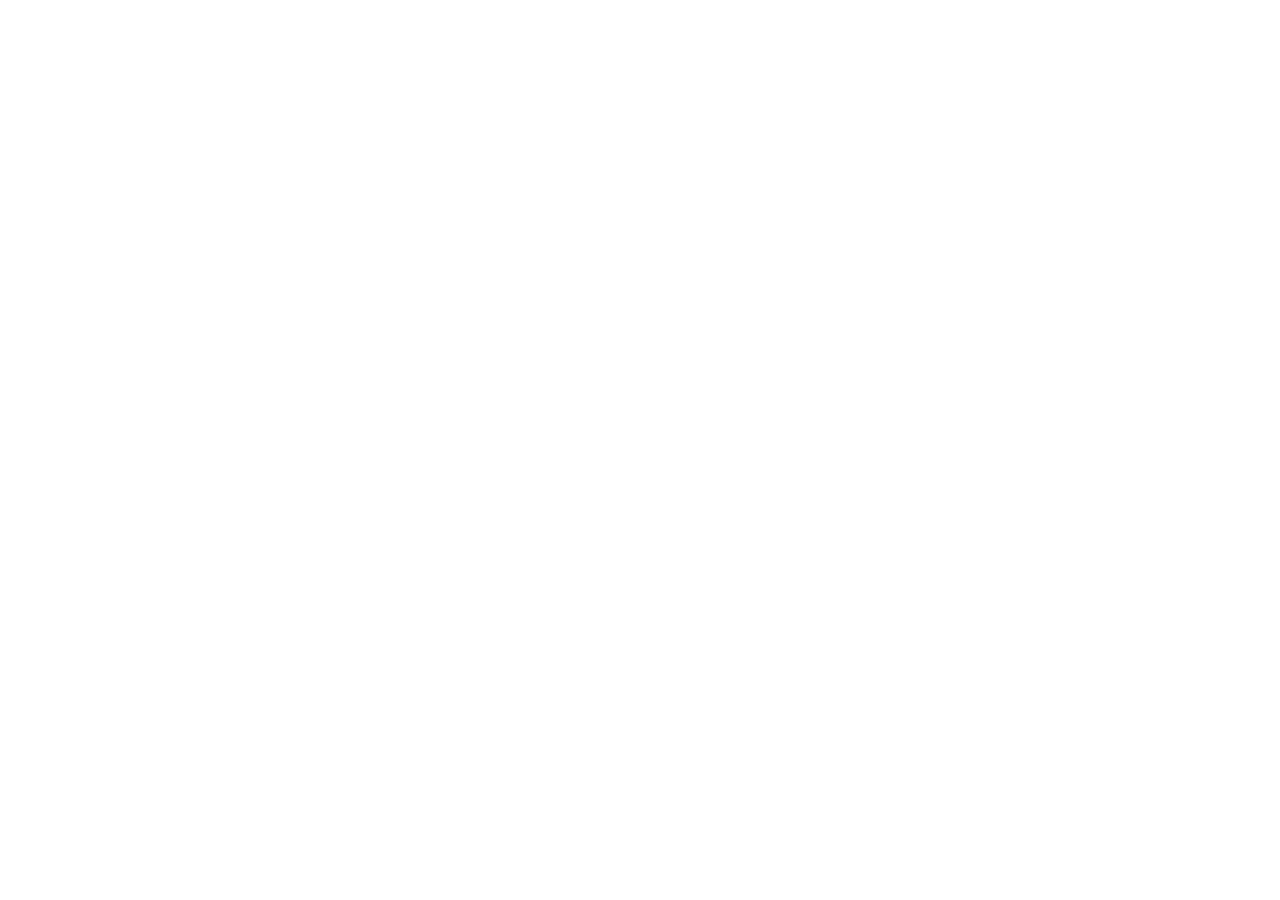
==== game/public/index.html @ 2fcbe290 "Add files via upload" ====
<!DOCTYPE html>
<html lang="en">
  <head>
    <meta charset="UTF-8" />
    <meta name="viewport" content="width=device-width, initial-scale=1.0, maximum-scale=1" />
    <script type="module" crossorigin src="/assets/index-e2U8oCQz.js"></script>
    <link rel="stylesheet" crossorigin href="/assets/index-D-f_RZ9O.css">
  </head>
  <body>
    <div id="root"></div>
  </body>
</html>
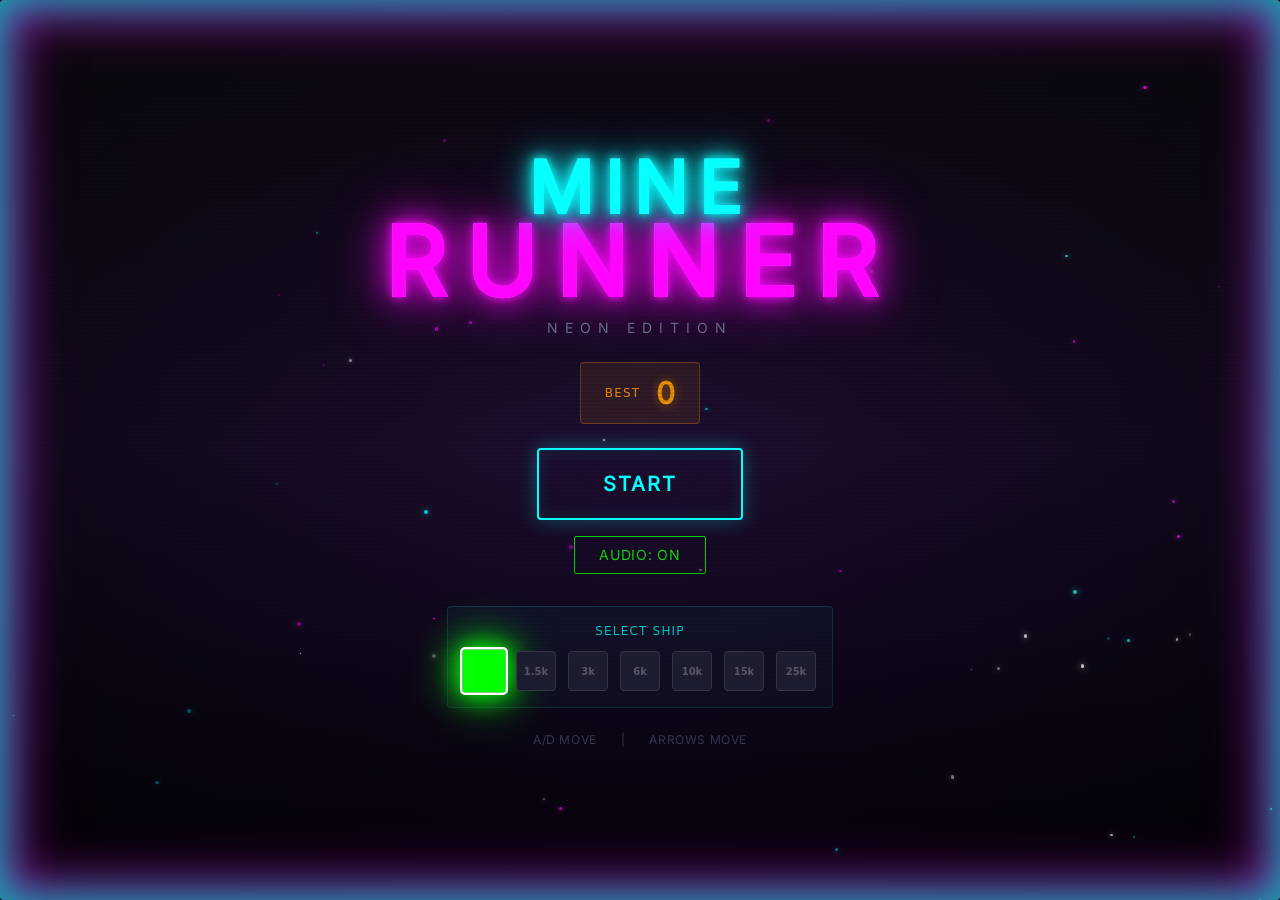
==== commit 2da87672: "Add files via upload" ====
--- a/game/public/index.html
+++ b/game/public/index.html
@@ -3,8 +3,8 @@
   <head>
     <meta charset="UTF-8" />
     <meta name="viewport" content="width=device-width, initial-scale=1.0, maximum-scale=1" />
-    <script type="module" crossorigin src="/assets/index-e2U8oCQz.js"></script>
-    <link rel="stylesheet" crossorigin href="/assets/index-D-f_RZ9O.css">
+    <script type="module" crossorigin src="/game/public/assets/index-QOFUJcpI.js"></script>
+    <link rel="stylesheet" crossorigin href="/game/public/assets/index-4JiBGQ7r.css">
   </head>
   <body>
     <div id="root"></div>
--- a/game/public/assets/index-4JiBGQ7r.css
+++ b/game/public/assets/index-4JiBGQ7r.css
@@ -0,0 +1 @@
+@font-face{font-family:Inter;font-style:normal;font-display:swap;font-weight:400;src:url(/game/public/assets/inter-cyrillic-ext-400-normal-Dc4VJyIJ.woff2) format("woff2"),url(/game/public/assets/inter-cyrillic-ext-400-normal-BPnxn4xp.woff) format("woff");unicode-range:U+0460-052F,U+1C80-1C8A,U+20B4,U+2DE0-2DFF,U+A640-A69F,U+FE2E-FE2F}@font-face{font-family:Inter;font-style:normal;font-display:swap;font-weight:400;src:url(/game/public/assets/inter-cyrillic-400-normal-BLGc9T1a.woff2) format("woff2"),url(/game/public/assets/inter-cyrillic-400-normal-ZzOtrSSW.woff) format("woff");unicode-range:U+0301,U+0400-045F,U+0490-0491,U+04B0-04B1,U+2116}@font-face{font-family:Inter;font-style:normal;font-display:swap;font-weight:400;src:url(/game/public/assets/inter-greek-ext-400-normal-Bput3-QP.woff2) format("woff2"),url(/game/public/assets/inter-greek-ext-400-normal-DCpCPQOf.woff) format("woff");unicode-range:U+1F00-1FFF}@font-face{font-family:Inter;font-style:normal;font-display:swap;font-weight:400;src:url(/game/public/assets/inter-greek-400-normal-DxZsaF_h.woff2) format("woff2"),url(/game/public/assets/inter-greek-400-normal-BZzXV7-1.woff) format("woff");unicode-range:U+0370-0377,U+037A-037F,U+0384-038A,U+038C,U+038E-03A1,U+03A3-03FF}@font-face{font-family:Inter;font-style:normal;font-display:swap;font-weight:400;src:url(/game/public/assets/inter-vietnamese-400-normal-DMkecbls.woff2) format("woff2"),url(/game/public/assets/inter-vietnamese-400-normal-BUNmGMP1.woff) format("woff");unicode-range:U+0102-0103,U+0110-0111,U+0128-0129,U+0168-0169,U+01A0-01A1,U+01AF-01B0,U+0300-0301,U+0303-0304,U+0308-0309,U+0323,U+0329,U+1EA0-1EF9,U+20AB}@font-face{font-family:Inter;font-style:normal;font-display:swap;font-weight:400;src:url(/game/public/assets/inter-latin-ext-400-normal-hnt3BR84.woff2) format("woff2"),url(/game/public/assets/inter-latin-ext-400-normal-C1t-h-pH.woff) format("woff");unicode-range:U+0100-02BA,U+02BD-02C5,U+02C7-02CC,U+02CE-02D7,U+02DD-02FF,U+0304,U+0308,U+0329,U+1D00-1DBF,U+1E00-1E9F,U+1EF2-1EFF,U+2020,U+20A0-20AB,U+20AD-20C0,U+2113,U+2C60-2C7F,U+A720-A7FF}@font-face{font-family:Inter;font-style:normal;font-display:swap;font-weight:400;src:url(/game/public/assets/inter-latin-400-normal-BOOGhInR.woff2) format("woff2"),url(/game/public/assets/inter-latin-400-normal-gitzw0hO.woff) format("woff");unicode-range:U+0000-00FF,U+0131,U+0152-0153,U+02BB-02BC,U+02C6,U+02DA,U+02DC,U+0304,U+0308,U+0329,U+2000-206F,U+20AC,U+2122,U+2191,U+2193,U+2212,U+2215,U+FEFF,U+FFFD}*,:before,:after{--tw-border-spacing-x: 0;--tw-border-spacing-y: 0;--tw-translate-x: 0;--tw-translate-y: 0;--tw-rotate: 0;--tw-skew-x: 0;--tw-skew-y: 0;--tw-scale-x: 1;--tw-scale-y: 1;--tw-pan-x: ;--tw-pan-y: ;--tw-pinch-zoom: ;--tw-scroll-snap-strictness: proximity;--tw-gradient-from-position: ;--tw-gradient-via-position: ;--tw-gradient-to-position: ;--tw-ordinal: ;--tw-slashed-zero: ;--tw-numeric-figure: ;--tw-numeric-spacing: ;--tw-numeric-fraction: ;--tw-ring-inset: ;--tw-ring-offset-width: 0px;--tw-ring-offset-color: #fff;--tw-ring-color: rgb(59 130 246 / .5);--tw-ring-offset-shadow: 0 0 #0000;--tw-ring-shadow: 0 0 #0000;--tw-shadow: 0 0 #0000;--tw-shadow-colored: 0 0 #0000;--tw-blur: ;--tw-brightness: ;--tw-contrast: ;--tw-grayscale: ;--tw-hue-rotate: ;--tw-invert: ;--tw-saturate: ;--tw-sepia: ;--tw-drop-shadow: ;--tw-backdrop-blur: ;--tw-backdrop-brightness: ;--tw-backdrop-contrast: ;--tw-backdrop-grayscale: ;--tw-backdrop-hue-rotate: ;--tw-backdrop-invert: ;--tw-backdrop-opacity: ;--tw-backdrop-saturate: ;--tw-backdrop-sepia: ;--tw-contain-size: ;--tw-contain-layout: ;--tw-contain-paint: ;--tw-contain-style: }::backdrop{--tw-border-spacing-x: 0;--tw-border-spacing-y: 0;--tw-translate-x: 0;--tw-translate-y: 0;--tw-rotate: 0;--tw-skew-x: 0;--tw-skew-y: 0;--tw-scale-x: 1;--tw-scale-y: 1;--tw-pan-x: ;--tw-pan-y: ;--tw-pinch-zoom: ;--tw-scroll-snap-strictness: proximity;--tw-gradient-from-position: ;--tw-gradient-via-position: ;--tw-gradient-to-position: ;--tw-ordinal: ;--tw-slashed-zero: ;--tw-numeric-figure: ;--tw-numeric-spacing: ;--tw-numeric-fraction: ;--tw-ring-inset: ;--tw-ring-offset-width: 0px;--tw-ring-offset-color: #fff;--tw-ring-color: rgb(59 130 246 / .5);--tw-ring-offset-shadow: 0 0 #0000;--tw-ring-shadow: 0 0 #0000;--tw-shadow: 0 0 #0000;--tw-shadow-colored: 0 0 #0000;--tw-blur: ;--tw-brightness: ;--tw-contrast: ;--tw-grayscale: ;--tw-hue-rotate: ;--tw-invert: ;--tw-saturate: ;--tw-sepia: ;--tw-drop-shadow: ;--tw-backdrop-blur: ;--tw-backdrop-brightness: ;--tw-backdrop-contrast: ;--tw-backdrop-grayscale: ;--tw-backdrop-hue-rotate: ;--tw-backdrop-invert: ;--tw-backdrop-opacity: ;--tw-backdrop-saturate: ;--tw-backdrop-sepia: ;--tw-contain-size: ;--tw-contain-layout: ;--tw-contain-paint: ;--tw-contain-style: }*,:before,:after{box-sizing:border-box;border-width:0;border-style:solid;border-color:#e5e7eb}:before,:after{--tw-content: ""}html,:host{line-height:1.5;-webkit-text-size-adjust:100%;-moz-tab-size:4;-o-tab-size:4;tab-size:4;font-family:ui-sans-serif,system-ui,sans-serif,"Apple Color Emoji","Segoe UI Emoji",Segoe UI Symbol,"Noto Color Emoji";font-feature-settings:normal;font-variation-settings:normal;-webkit-tap-highlight-color:transparent}body{margin:0;line-height:inherit}hr{height:0;color:inherit;border-top-width:1px}abbr:where([title]){-webkit-text-decoration:underline dotted;text-decoration:underline dotted}h1,h2,h3,h4,h5,h6{font-size:inherit;font-weight:inherit}a{color:inherit;text-decoration:inherit}b,strong{font-weight:bolder}code,kbd,samp,pre{font-family:ui-monospace,SFMono-Regular,Menlo,Monaco,Consolas,Liberation Mono,Courier New,monospace;font-feature-settings:normal;font-variation-settings:normal;font-size:1em}small{font-size:80%}sub,sup{font-size:75%;line-height:0;position:relative;vertical-align:baseline}sub{bottom:-.25em}sup{top:-.5em}table{text-indent:0;border-color:inherit;border-collapse:collapse}button,input,optgroup,select,textarea{font-family:inherit;font-feature-settings:inherit;font-variation-settings:inherit;font-size:100%;font-weight:inherit;line-height:inherit;letter-spacing:inherit;color:inherit;margin:0;padding:0}button,select{text-transform:none}button,input:where([type=button]),input:where([type=reset]),input:where([type=submit]){-webkit-appearance:button;background-color:transparent;background-image:none}:-moz-focusring{outline:auto}:-moz-ui-invalid{box-shadow:none}progress{vertical-align:baseline}::-webkit-inner-spin-button,::-webkit-outer-spin-button{height:auto}[type=search]{-webkit-appearance:textfield;outline-offset:-2px}::-webkit-search-decoration{-webkit-appearance:none}::-webkit-file-upload-button{-webkit-appearance:button;font:inherit}summary{display:list-item}blockquote,dl,dd,h1,h2,h3,h4,h5,h6,hr,figure,p,pre{margin:0}fieldset{margin:0;padding:0}legend{padding:0}ol,ul,menu{list-style:none;margin:0;padding:0}dialog{padding:0}textarea{resize:vertical}input::-moz-placeholder,textarea::-moz-placeholder{opacity:1;color:#9ca3af}input::placeholder,textarea::placeholder{opacity:1;color:#9ca3af}button,[role=button]{cursor:pointer}:disabled{cursor:default}img,svg,video,canvas,audio,iframe,embed,object{display:block;vertical-align:middle}img,video{max-width:100%;height:auto}[hidden]:where(:not([hidden=until-found])){display:none}*{border-color:hsl(var(--border));user-select:none;-webkit-user-select:none;-ms-user-select:none;-moz-user-select:none}body{background-color:hsl(var(--background));font-family:ui-sans-serif,system-ui,sans-serif,"Apple Color Emoji","Segoe UI Emoji",Segoe UI Symbol,"Noto Color Emoji";color:hsl(var(--foreground));-webkit-font-smoothing:antialiased;-moz-osx-font-smoothing:grayscale;margin:0;padding:0;overflow:hidden;width:100vw;height:100vh;-webkit-tap-highlight-color:transparent}.sr-only{position:absolute;width:1px;height:1px;padding:0;margin:-1px;overflow:hidden;clip:rect(0,0,0,0);white-space:nowrap;border-width:0}.pointer-events-none{pointer-events:none}.pointer-events-auto{pointer-events:auto}.visible{visibility:visible}.invisible{visibility:hidden}.fixed{position:fixed}.absolute{position:absolute}.relative{position:relative}.inset-0{top:0;right:0;bottom:0;left:0}.inset-x-0{left:0;right:0}.inset-y-0{top:0;bottom:0}.-bottom-12{bottom:-3rem}.-left-12{left:-3rem}.-right-12{right:-3rem}.-top-12{top:-3rem}.bottom-0{bottom:0}.bottom-4{bottom:1rem}.left-0{left:0}.left-1{left:.25rem}.left-1\/2{left:50%}.left-2{left:.5rem}.left-4{left:1rem}.left-\[50\%\]{left:50%}.right-0{right:0}.right-1{right:.25rem}.right-2{right:.5rem}.right-3{right:.75rem}.right-4{right:1rem}.top-0{top:0}.top-1\.5{top:.375rem}.top-1\/2{top:50%}.top-3\.5{top:.875rem}.top-4{top:1rem}.top-\[1px\]{top:1px}.top-\[50\%\]{top:50%}.top-\[60\%\]{top:60%}.top-full{top:100%}.z-10{z-index:10}.z-20{z-index:20}.z-50{z-index:50}.z-\[1\]{z-index:1}.-mx-1{margin-left:-.25rem;margin-right:-.25rem}.mx-2{margin-left:.5rem;margin-right:.5rem}.mx-3\.5{margin-left:.875rem;margin-right:.875rem}.mx-4{margin-left:1rem;margin-right:1rem}.mx-auto{margin-left:auto;margin-right:auto}.my-0\.5{margin-top:.125rem;margin-bottom:.125rem}.my-1{margin-top:.25rem;margin-bottom:.25rem}.-ml-4{margin-left:-1rem}.-mt-4{margin-top:-1rem}.mb-1{margin-bottom:.25rem}.mb-2{margin-bottom:.5rem}.mb-3{margin-bottom:.75rem}.mb-4{margin-bottom:1rem}.mb-6{margin-bottom:1.5rem}.ml-1{margin-left:.25rem}.ml-auto{margin-left:auto}.mr-2{margin-right:.5rem}.mt-1{margin-top:.25rem}.mt-1\.5{margin-top:.375rem}.mt-2{margin-top:.5rem}.mt-24{margin-top:6rem}.mt-3{margin-top:.75rem}.mt-4{margin-top:1rem}.mt-6{margin-top:1.5rem}.mt-8{margin-top:2rem}.mt-auto{margin-top:auto}.block{display:block}.flex{display:flex}.inline-flex{display:inline-flex}.table{display:table}.grid{display:grid}.hidden{display:none}.aspect-square{aspect-ratio:1 / 1}.aspect-video{aspect-ratio:16 / 9}.size-4{width:1rem;height:1rem}.h-1\.5{height:.375rem}.h-10{height:2.5rem}.h-12{height:3rem}.h-2{height:.5rem}.h-2\.5{height:.625rem}.h-3{height:.75rem}.h-3\.5{height:.875rem}.h-4{height:1rem}.h-5{height:1.25rem}.h-7{height:1.75rem}.h-8{height:2rem}.h-9{height:2.25rem}.h-\[1px\]{height:1px}.h-\[var\(--radix-navigation-menu-viewport-height\)\]{height:var(--radix-navigation-menu-viewport-height)}.h-\[var\(--radix-select-trigger-height\)\]{height:var(--radix-select-trigger-height)}.h-auto{height:auto}.h-full{height:100%}.h-px{height:1px}.h-svh{height:100svh}.max-h-96{max-height:24rem}.max-h-\[300px\]{max-height:300px}.max-h-\[var\(--radix-dropdown-menu-content-available-height\)\]{max-height:var(--radix-dropdown-menu-content-available-height)}.min-h-0{min-height:0px}.min-h-\[60px\]{min-height:60px}.min-h-screen{min-height:100vh}.min-h-svh{min-height:100svh}.w-0{width:0px}.w-1{width:.25rem}.w-10{width:2.5rem}.w-2{width:.5rem}.w-2\.5{width:.625rem}.w-3{width:.75rem}.w-3\.5{width:.875rem}.w-3\/4{width:75%}.w-4{width:1rem}.w-5{width:1.25rem}.w-64{width:16rem}.w-7{width:1.75rem}.w-72{width:18rem}.w-8{width:2rem}.w-9{width:2.25rem}.w-\[--sidebar-width\]{width:var(--sidebar-width)}.w-\[100px\]{width:100px}.w-\[1px\]{width:1px}.w-auto{width:auto}.w-full{width:100%}.w-max{width:-moz-max-content;width:max-content}.w-px{width:1px}.min-w-0{min-width:0px}.min-w-10{min-width:2.5rem}.min-w-5{min-width:1.25rem}.min-w-8{min-width:2rem}.min-w-9{min-width:2.25rem}.min-w-\[12rem\]{min-width:12rem}.min-w-\[8rem\]{min-width:8rem}.min-w-\[var\(--radix-select-trigger-width\)\]{min-width:var(--radix-select-trigger-width)}.max-w-\[--skeleton-width\]{max-width:var(--skeleton-width)}.max-w-lg{max-width:32rem}.max-w-max{max-width:-moz-max-content;max-width:max-content}.max-w-md{max-width:28rem}.max-w-sm{max-width:24rem}.max-w-xs{max-width:20rem}.flex-1{flex:1 1 0%}.shrink-0{flex-shrink:0}.grow{flex-grow:1}.grow-0{flex-grow:0}.basis-full{flex-basis:100%}.caption-bottom{caption-side:bottom}.border-collapse{border-collapse:collapse}.-translate-x-1\/2{--tw-translate-x: -50%;transform:translate(var(--tw-translate-x),var(--tw-translate-y)) rotate(var(--tw-rotate)) skew(var(--tw-skew-x)) skewY(var(--tw-skew-y)) scaleX(var(--tw-scale-x)) scaleY(var(--tw-scale-y))}.-translate-x-px{--tw-translate-x: -1px;transform:translate(var(--tw-translate-x),var(--tw-translate-y)) rotate(var(--tw-rotate)) skew(var(--tw-skew-x)) skewY(var(--tw-skew-y)) scaleX(var(--tw-scale-x)) scaleY(var(--tw-scale-y))}.-translate-y-1\/2{--tw-translate-y: -50%;transform:translate(var(--tw-translate-x),var(--tw-translate-y)) rotate(var(--tw-rotate)) skew(var(--tw-skew-x)) skewY(var(--tw-skew-y)) scaleX(var(--tw-scale-x)) scaleY(var(--tw-scale-y))}.translate-x-\[-50\%\]{--tw-translate-x: -50%;transform:translate(var(--tw-translate-x),var(--tw-translate-y)) rotate(var(--tw-rotate)) skew(var(--tw-skew-x)) skewY(var(--tw-skew-y)) scaleX(var(--tw-scale-x)) scaleY(var(--tw-scale-y))}.translate-x-px{--tw-translate-x: 1px;transform:translate(var(--tw-translate-x),var(--tw-translate-y)) rotate(var(--tw-rotate)) skew(var(--tw-skew-x)) skewY(var(--tw-skew-y)) scaleX(var(--tw-scale-x)) scaleY(var(--tw-scale-y))}.translate-y-\[-50\%\]{--tw-translate-y: -50%;transform:translate(var(--tw-translate-x),var(--tw-translate-y)) rotate(var(--tw-rotate)) skew(var(--tw-skew-x)) skewY(var(--tw-skew-y)) scaleX(var(--tw-scale-x)) scaleY(var(--tw-scale-y))}.rotate-45{--tw-rotate: 45deg;transform:translate(var(--tw-translate-x),var(--tw-translate-y)) rotate(var(--tw-rotate)) skew(var(--tw-skew-x)) skewY(var(--tw-skew-y)) scaleX(var(--tw-scale-x)) scaleY(var(--tw-scale-y))}.rotate-90{--tw-rotate: 90deg;transform:translate(var(--tw-translate-x),var(--tw-translate-y)) rotate(var(--tw-rotate)) skew(var(--tw-skew-x)) skewY(var(--tw-skew-y)) scaleX(var(--tw-scale-x)) scaleY(var(--tw-scale-y))}.transform{transform:translate(var(--tw-translate-x),var(--tw-translate-y)) rotate(var(--tw-rotate)) skew(var(--tw-skew-x)) skewY(var(--tw-skew-y)) scaleX(var(--tw-scale-x)) scaleY(var(--tw-scale-y))}@keyframes pulse{50%{opacity:.5}}.animate-pulse{animation:pulse 2s cubic-bezier(.4,0,.6,1) infinite}.cursor-default{cursor:default}.cursor-pointer{cursor:pointer}.touch-none{touch-action:none}.select-none{-webkit-user-select:none;-moz-user-select:none;user-select:none}.list-none{list-style-type:none}.flex-row{flex-direction:row}.flex-col{flex-direction:column}.flex-col-reverse{flex-direction:column-reverse}.flex-wrap{flex-wrap:wrap}.items-start{align-items:flex-start}.items-end{align-items:flex-end}.items-center{align-items:center}.items-stretch{align-items:stretch}.justify-center{justify-content:center}.justify-between{justify-content:space-between}.gap-1{gap:.25rem}.gap-1\.5{gap:.375rem}.gap-2{gap:.5rem}.gap-3{gap:.75rem}.gap-4{gap:1rem}.gap-6{gap:1.5rem}.space-x-1>:not([hidden])~:not([hidden]){--tw-space-x-reverse: 0;margin-right:calc(.25rem * var(--tw-space-x-reverse));margin-left:calc(.25rem * calc(1 - var(--tw-space-x-reverse)))}.space-y-1>:not([hidden])~:not([hidden]){--tw-space-y-reverse: 0;margin-top:calc(.25rem * calc(1 - var(--tw-space-y-reverse)));margin-bottom:calc(.25rem * var(--tw-space-y-reverse))}.space-y-1\.5>:not([hidden])~:not([hidden]){--tw-space-y-reverse: 0;margin-top:calc(.375rem * calc(1 - var(--tw-space-y-reverse)));margin-bottom:calc(.375rem * var(--tw-space-y-reverse))}.space-y-2>:not([hidden])~:not([hidden]){--tw-space-y-reverse: 0;margin-top:calc(.5rem * calc(1 - var(--tw-space-y-reverse)));margin-bottom:calc(.5rem * var(--tw-space-y-reverse))}.space-y-4>:not([hidden])~:not([hidden]){--tw-space-y-reverse: 0;margin-top:calc(1rem * calc(1 - var(--tw-space-y-reverse)));margin-bottom:calc(1rem * var(--tw-space-y-reverse))}.overflow-auto{overflow:auto}.overflow-hidden{overflow:hidden}.overflow-y-auto{overflow-y:auto}.overflow-x-hidden{overflow-x:hidden}.whitespace-nowrap{white-space:nowrap}.break-words{overflow-wrap:break-word}.rounded-\[2px\]{border-radius:2px}.rounded-\[inherit\]{border-radius:inherit}.rounded-full{border-radius:9999px}.rounded-lg{border-radius:var(--radius)}.rounded-md{border-radius:calc(var(--radius) - 2px)}.rounded-sm{border-radius:calc(var(--radius) - 4px)}.rounded-xl{border-radius:.75rem}.rounded-t-\[10px\]{border-top-left-radius:10px;border-top-right-radius:10px}.rounded-tl-sm{border-top-left-radius:calc(var(--radius) - 4px)}.border{border-width:1px}.border-2{border-width:2px}.border-\[1\.5px\]{border-width:1.5px}.border-y{border-top-width:1px;border-bottom-width:1px}.border-b{border-bottom-width:1px}.border-l{border-left-width:1px}.border-r{border-right-width:1px}.border-t{border-top-width:1px}.border-dashed{border-style:dashed}.border-\[--color-border\]{border-color:var(--color-border)}.border-border\/50{border-color:hsl(var(--border) / .5)}.border-destructive\/50{border-color:hsl(var(--destructive) / .5)}.border-input{border-color:hsl(var(--input))}.border-primary{border-color:hsl(var(--primary))}.border-primary\/50{border-color:hsl(var(--primary) / .5)}.border-sidebar-border{border-color:hsl(var(--sidebar-border))}.border-transparent{border-color:transparent}.border-l-transparent{border-left-color:transparent}.border-t-transparent{border-top-color:transparent}.bg-\[--color-bg\]{background-color:var(--color-bg)}.bg-accent{background-color:hsl(var(--accent))}.bg-background{background-color:hsl(var(--background))}.bg-background\/80{background-color:hsl(var(--background) / .8)}.bg-black\/30{background-color:#0000004d}.bg-black\/80{background-color:#000c}.bg-border{background-color:hsl(var(--border))}.bg-card{background-color:hsl(var(--card))}.bg-destructive{background-color:hsl(var(--destructive))}.bg-foreground{background-color:hsl(var(--foreground))}.bg-gray-50{--tw-bg-opacity: 1;background-color:rgb(249 250 251 / var(--tw-bg-opacity))}.bg-muted{background-color:hsl(var(--muted))}.bg-muted\/50{background-color:hsl(var(--muted) / .5)}.bg-popover{background-color:hsl(var(--popover))}.bg-primary{background-color:hsl(var(--primary))}.bg-primary\/10{background-color:hsl(var(--primary) / .1)}.bg-primary\/20{background-color:hsl(var(--primary) / .2)}.bg-secondary{background-color:hsl(var(--secondary))}.bg-sidebar{background-color:hsl(var(--sidebar-background))}.bg-sidebar-border{background-color:hsl(var(--sidebar-border))}.bg-transparent{background-color:transparent}.fill-current{fill:currentColor}.fill-primary{fill:hsl(var(--primary))}.p-0{padding:0}.p-1{padding:.25rem}.p-2{padding:.5rem}.p-3{padding:.75rem}.p-4{padding:1rem}.p-6{padding:1.5rem}.p-\[1px\]{padding:1px}.px-1{padding-left:.25rem;padding-right:.25rem}.px-1\.5{padding-left:.375rem;padding-right:.375rem}.px-16{padding-left:4rem;padding-right:4rem}.px-2{padding-left:.5rem;padding-right:.5rem}.px-2\.5{padding-left:.625rem;padding-right:.625rem}.px-3{padding-left:.75rem;padding-right:.75rem}.px-4{padding-left:1rem;padding-right:1rem}.px-6{padding-left:1.5rem;padding-right:1.5rem}.px-8{padding-left:2rem;padding-right:2rem}.py-0\.5{padding-top:.125rem;padding-bottom:.125rem}.py-1{padding-top:.25rem;padding-bottom:.25rem}.py-1\.5{padding-top:.375rem;padding-bottom:.375rem}.py-2{padding-top:.5rem;padding-bottom:.5rem}.py-3{padding-top:.75rem;padding-bottom:.75rem}.py-4{padding-top:1rem;padding-bottom:1rem}.py-5{padding-top:1.25rem;padding-bottom:1.25rem}.py-6{padding-top:1.5rem;padding-bottom:1.5rem}.pb-3{padding-bottom:.75rem}.pb-4{padding-bottom:1rem}.pl-2{padding-left:.5rem}.pl-2\.5{padding-left:.625rem}.pl-4{padding-left:1rem}.pl-8{padding-left:2rem}.pr-2{padding-right:.5rem}.pr-2\.5{padding-right:.625rem}.pr-8{padding-right:2rem}.pt-0{padding-top:0}.pt-1{padding-top:.25rem}.pt-3{padding-top:.75rem}.pt-4{padding-top:1rem}.pt-6{padding-top:1.5rem}.text-left{text-align:left}.text-center{text-align:center}.align-middle{vertical-align:middle}.font-mono{font-family:ui-monospace,SFMono-Regular,Menlo,Monaco,Consolas,Liberation Mono,Courier New,monospace}.text-2xl{font-size:1.5rem;line-height:2rem}.text-3xl{font-size:1.875rem;line-height:2.25rem}.text-5xl{font-size:3rem;line-height:1}.text-6xl{font-size:3.75rem;line-height:1}.text-\[0\.8rem\]{font-size:.8rem}.text-\[10px\]{font-size:10px}.text-base{font-size:1rem;line-height:1.5rem}.text-lg{font-size:1.125rem;line-height:1.75rem}.text-sm{font-size:.875rem;line-height:1.25rem}.text-xl{font-size:1.25rem;line-height:1.75rem}.text-xs{font-size:.75rem;line-height:1rem}.font-black{font-weight:900}.font-bold{font-weight:700}.font-extrabold{font-weight:800}.font-medium{font-weight:500}.font-normal{font-weight:400}.font-semibold{font-weight:600}.uppercase{text-transform:uppercase}.tabular-nums{--tw-numeric-spacing: tabular-nums;font-variant-numeric:var(--tw-ordinal) var(--tw-slashed-zero) var(--tw-numeric-figure) var(--tw-numeric-spacing) var(--tw-numeric-fraction)}.leading-none{line-height:1}.tracking-\[0\.5em\]{letter-spacing:.5em}.tracking-tight{letter-spacing:-.025em}.tracking-wider{letter-spacing:.05em}.tracking-widest{letter-spacing:.1em}.text-accent-foreground{color:hsl(var(--accent-foreground))}.text-card-foreground{color:hsl(var(--card-foreground))}.text-current{color:currentColor}.text-destructive{color:hsl(var(--destructive))}.text-destructive-foreground{color:hsl(var(--destructive-foreground))}.text-foreground{color:hsl(var(--foreground))}.text-gray-600{--tw-text-opacity: 1;color:rgb(75 85 99 / var(--tw-text-opacity))}.text-gray-900{--tw-text-opacity: 1;color:rgb(17 24 39 / var(--tw-text-opacity))}.text-muted-foreground{color:hsl(var(--muted-foreground))}.text-popover-foreground{color:hsl(var(--popover-foreground))}.text-primary{color:hsl(var(--primary))}.text-primary-foreground{color:hsl(var(--primary-foreground))}.text-red-500{--tw-text-opacity: 1;color:rgb(239 68 68 / var(--tw-text-opacity))}.text-secondary-foreground{color:hsl(var(--secondary-foreground))}.text-sidebar-foreground{color:hsl(var(--sidebar-foreground))}.text-sidebar-foreground\/70{color:hsl(var(--sidebar-foreground) / .7)}.text-yellow-500{--tw-text-opacity: 1;color:rgb(234 179 8 / var(--tw-text-opacity))}.underline-offset-4{text-underline-offset:4px}.opacity-0{opacity:0}.opacity-50{opacity:.5}.opacity-60{opacity:.6}.opacity-70{opacity:.7}.shadow{--tw-shadow: 0 1px 3px 0 rgb(0 0 0 / .1), 0 1px 2px -1px rgb(0 0 0 / .1);--tw-shadow-colored: 0 1px 3px 0 var(--tw-shadow-color), 0 1px 2px -1px var(--tw-shadow-color);box-shadow:var(--tw-ring-offset-shadow, 0 0 #0000),var(--tw-ring-shadow, 0 0 #0000),var(--tw-shadow)}.shadow-\[0_0_0_1px_hsl\(var\(--sidebar-border\)\)\]{--tw-shadow: 0 0 0 1px hsl(var(--sidebar-border));--tw-shadow-colored: 0 0 0 1px var(--tw-shadow-color);box-shadow:var(--tw-ring-offset-shadow, 0 0 #0000),var(--tw-ring-shadow, 0 0 #0000),var(--tw-shadow)}.shadow-lg{--tw-shadow: 0 10px 15px -3px rgb(0 0 0 / .1), 0 4px 6px -4px rgb(0 0 0 / .1);--tw-shadow-colored: 0 10px 15px -3px var(--tw-shadow-color), 0 4px 6px -4px var(--tw-shadow-color);box-shadow:var(--tw-ring-offset-shadow, 0 0 #0000),var(--tw-ring-shadow, 0 0 #0000),var(--tw-shadow)}.shadow-md{--tw-shadow: 0 4px 6px -1px rgb(0 0 0 / .1), 0 2px 4px -2px rgb(0 0 0 / .1);--tw-shadow-colored: 0 4px 6px -1px var(--tw-shadow-color), 0 2px 4px -2px var(--tw-shadow-color);box-shadow:var(--tw-ring-offset-shadow, 0 0 #0000),var(--tw-ring-shadow, 0 0 #0000),var(--tw-shadow)}.shadow-none{--tw-shadow: 0 0 #0000;--tw-shadow-colored: 0 0 #0000;box-shadow:var(--tw-ring-offset-shadow, 0 0 #0000),var(--tw-ring-shadow, 0 0 #0000),var(--tw-shadow)}.shadow-sm{--tw-shadow: 0 1px 2px 0 rgb(0 0 0 / .05);--tw-shadow-colored: 0 1px 2px 0 var(--tw-shadow-color);box-shadow:var(--tw-ring-offset-shadow, 0 0 #0000),var(--tw-ring-shadow, 0 0 #0000),var(--tw-shadow)}.shadow-xl{--tw-shadow: 0 20px 25px -5px rgb(0 0 0 / .1), 0 8px 10px -6px rgb(0 0 0 / .1);--tw-shadow-colored: 0 20px 25px -5px var(--tw-shadow-color), 0 8px 10px -6px var(--tw-shadow-color);box-shadow:var(--tw-ring-offset-shadow, 0 0 #0000),var(--tw-ring-shadow, 0 0 #0000),var(--tw-shadow)}.outline-none{outline:2px solid transparent;outline-offset:2px}.outline{outline-style:solid}.ring-0{--tw-ring-offset-shadow: var(--tw-ring-inset) 0 0 0 var(--tw-ring-offset-width) var(--tw-ring-offset-color);--tw-ring-shadow: var(--tw-ring-inset) 0 0 0 calc(0px + var(--tw-ring-offset-width)) var(--tw-ring-color);box-shadow:var(--tw-ring-offset-shadow),var(--tw-ring-shadow),var(--tw-shadow, 0 0 #0000)}.ring-1{--tw-ring-offset-shadow: var(--tw-ring-inset) 0 0 0 var(--tw-ring-offset-width) var(--tw-ring-offset-color);--tw-ring-shadow: var(--tw-ring-inset) 0 0 0 calc(1px + var(--tw-ring-offset-width)) var(--tw-ring-color);box-shadow:var(--tw-ring-offset-shadow),var(--tw-ring-shadow),var(--tw-shadow, 0 0 #0000)}.ring-ring{--tw-ring-color: hsl(var(--ring))}.ring-sidebar-ring{--tw-ring-color: hsl(var(--sidebar-ring))}.ring-offset-background{--tw-ring-offset-color: hsl(var(--background))}.blur{--tw-blur: blur(8px);filter:var(--tw-blur) var(--tw-brightness) var(--tw-contrast) var(--tw-grayscale) var(--tw-hue-rotate) var(--tw-invert) var(--tw-saturate) var(--tw-sepia) var(--tw-drop-shadow)}.drop-shadow{--tw-drop-shadow: drop-shadow(0 1px 2px rgb(0 0 0 / .1)) drop-shadow(0 1px 1px rgb(0 0 0 / .06));filter:var(--tw-blur) var(--tw-brightness) var(--tw-contrast) var(--tw-grayscale) var(--tw-hue-rotate) var(--tw-invert) var(--tw-saturate) var(--tw-sepia) var(--tw-drop-shadow)}.filter{filter:var(--tw-blur) var(--tw-brightness) var(--tw-contrast) var(--tw-grayscale) var(--tw-hue-rotate) var(--tw-invert) var(--tw-saturate) var(--tw-sepia) var(--tw-drop-shadow)}.backdrop-blur-sm{--tw-backdrop-blur: blur(4px);-webkit-backdrop-filter:var(--tw-backdrop-blur) var(--tw-backdrop-brightness) var(--tw-backdrop-contrast) var(--tw-backdrop-grayscale) var(--tw-backdrop-hue-rotate) var(--tw-backdrop-invert) var(--tw-backdrop-opacity) var(--tw-backdrop-saturate) var(--tw-backdrop-sepia);backdrop-filter:var(--tw-backdrop-blur) var(--tw-backdrop-brightness) var(--tw-backdrop-contrast) var(--tw-backdrop-grayscale) var(--tw-backdrop-hue-rotate) var(--tw-backdrop-invert) var(--tw-backdrop-opacity) var(--tw-backdrop-saturate) var(--tw-backdrop-sepia)}.transition{transition-property:color,background-color,border-color,text-decoration-color,fill,stroke,opacity,box-shadow,transform,filter,-webkit-backdrop-filter;transition-property:color,background-color,border-color,text-decoration-color,fill,stroke,opacity,box-shadow,transform,filter,backdrop-filter;transition-property:color,background-color,border-color,text-decoration-color,fill,stroke,opacity,box-shadow,transform,filter,backdrop-filter,-webkit-backdrop-filter;transition-timing-function:cubic-bezier(.4,0,.2,1);transition-duration:.15s}.transition-\[left\,right\,width\]{transition-property:left,right,width;transition-timing-function:cubic-bezier(.4,0,.2,1);transition-duration:.15s}.transition-\[margin\,opacity\]{transition-property:margin,opacity;transition-timing-function:cubic-bezier(.4,0,.2,1);transition-duration:.15s}.transition-\[width\,height\,padding\]{transition-property:width,height,padding;transition-timing-function:cubic-bezier(.4,0,.2,1);transition-duration:.15s}.transition-\[width\]{transition-property:width;transition-timing-function:cubic-bezier(.4,0,.2,1);transition-duration:.15s}.transition-all{transition-property:all;transition-timing-function:cubic-bezier(.4,0,.2,1);transition-duration:.15s}.transition-colors{transition-property:color,background-color,border-color,text-decoration-color,fill,stroke;transition-timing-function:cubic-bezier(.4,0,.2,1);transition-duration:.15s}.transition-opacity{transition-property:opacity;transition-timing-function:cubic-bezier(.4,0,.2,1);transition-duration:.15s}.transition-transform{transition-property:transform;transition-timing-function:cubic-bezier(.4,0,.2,1);transition-duration:.15s}.duration-1000{transition-duration:1s}.duration-200{transition-duration:.2s}.duration-300{transition-duration:.3s}.ease-in-out{transition-timing-function:cubic-bezier(.4,0,.2,1)}.ease-linear{transition-timing-function:linear}.ease-out{transition-timing-function:cubic-bezier(0,0,.2,1)}@keyframes enter{0%{opacity:var(--tw-enter-opacity, 1);transform:translate3d(var(--tw-enter-translate-x, 0),var(--tw-enter-translate-y, 0),0) scale3d(var(--tw-enter-scale, 1),var(--tw-enter-scale, 1),var(--tw-enter-scale, 1)) rotate(var(--tw-enter-rotate, 0))}}@keyframes exit{to{opacity:var(--tw-exit-opacity, 1);transform:translate3d(var(--tw-exit-translate-x, 0),var(--tw-exit-translate-y, 0),0) scale3d(var(--tw-exit-scale, 1),var(--tw-exit-scale, 1),var(--tw-exit-scale, 1)) rotate(var(--tw-exit-rotate, 0))}}.animate-in{animation-name:enter;animation-duration:.15s;--tw-enter-opacity: initial;--tw-enter-scale: initial;--tw-enter-rotate: initial;--tw-enter-translate-x: initial;--tw-enter-translate-y: initial}.fade-in-0{--tw-enter-opacity: 0}.zoom-in-95{--tw-enter-scale: .95}.duration-1000{animation-duration:1s}.duration-200{animation-duration:.2s}.duration-300{animation-duration:.3s}.ease-in-out{animation-timing-function:cubic-bezier(.4,0,.2,1)}.ease-linear{animation-timing-function:linear}.ease-out{animation-timing-function:cubic-bezier(0,0,.2,1)}#root{width:100%;height:100%;position:fixed}.crt-overlay{pointer-events:none;position:fixed;z-index:9999;top:0;right:0;bottom:0;left:0;background:repeating-linear-gradient(to bottom,rgba(0,0,0,.12) 0px,rgba(0,0,0,.12) 2px,transparent 2px,transparent 4px),linear-gradient(to bottom,#ffffff0a,#00000014);mix-blend-mode:screen;opacity:.7;box-shadow:0 0 40px 4px #00fff7 inset,0 0 60px 8px #f0f inset;border-radius:3px;animation:crtFlicker 1.2s infinite alternate}@keyframes crtFlicker{0%{opacity:.7}to{opacity:.85}}canvas{width:100%!important;height:100%!important;touch-action:none}.file\:border-0::file-selector-button{border-width:0px}.file\:bg-transparent::file-selector-button{background-color:transparent}.file\:text-sm::file-selector-button{font-size:.875rem;line-height:1.25rem}.file\:font-medium::file-selector-button{font-weight:500}.file\:text-foreground::file-selector-button{color:hsl(var(--foreground))}.placeholder\:text-muted-foreground::-moz-placeholder{color:hsl(var(--muted-foreground))}.placeholder\:text-muted-foreground::placeholder{color:hsl(var(--muted-foreground))}.after\:absolute:after{content:var(--tw-content);position:absolute}.after\:-inset-2:after{content:var(--tw-content);top:-.5rem;right:-.5rem;bottom:-.5rem;left:-.5rem}.after\:inset-y-0:after{content:var(--tw-content);top:0;bottom:0}.after\:left-1\/2:after{content:var(--tw-content);left:50%}.after\:w-1:after{content:var(--tw-content);width:.25rem}.after\:w-\[2px\]:after{content:var(--tw-content);width:2px}.after\:-translate-x-1\/2:after{content:var(--tw-content);--tw-translate-x: -50%;transform:translate(var(--tw-translate-x),var(--tw-translate-y)) rotate(var(--tw-rotate)) skew(var(--tw-skew-x)) skewY(var(--tw-skew-y)) scaleX(var(--tw-scale-x)) scaleY(var(--tw-scale-y))}.first\:rounded-l-md:first-child{border-top-left-radius:calc(var(--radius) - 2px);border-bottom-left-radius:calc(var(--radius) - 2px)}.first\:border-l:first-child{border-left-width:1px}.last\:rounded-r-md:last-child{border-top-right-radius:calc(var(--radius) - 2px);border-bottom-right-radius:calc(var(--radius) - 2px)}.focus-within\:relative:focus-within{position:relative}.focus-within\:z-20:focus-within{z-index:20}.hover\:scale-105:hover{--tw-scale-x: 1.05;--tw-scale-y: 1.05;transform:translate(var(--tw-translate-x),var(--tw-translate-y)) rotate(var(--tw-rotate)) skew(var(--tw-skew-x)) skewY(var(--tw-skew-y)) scaleX(var(--tw-scale-x)) scaleY(var(--tw-scale-y))}.hover\:bg-accent:hover{background-color:hsl(var(--accent))}.hover\:bg-destructive\/80:hover{background-color:hsl(var(--destructive) / .8)}.hover\:bg-destructive\/90:hover{background-color:hsl(var(--destructive) / .9)}.hover\:bg-muted:hover{background-color:hsl(var(--muted))}.hover\:bg-muted\/50:hover{background-color:hsl(var(--muted) / .5)}.hover\:bg-primary:hover{background-color:hsl(var(--primary))}.hover\:bg-primary\/80:hover{background-color:hsl(var(--primary) / .8)}.hover\:bg-primary\/90:hover{background-color:hsl(var(--primary) / .9)}.hover\:bg-secondary\/80:hover{background-color:hsl(var(--secondary) / .8)}.hover\:bg-sidebar-accent:hover{background-color:hsl(var(--sidebar-accent))}.hover\:text-accent-foreground:hover{color:hsl(var(--accent-foreground))}.hover\:text-foreground:hover{color:hsl(var(--foreground))}.hover\:text-muted-foreground:hover{color:hsl(var(--muted-foreground))}.hover\:text-primary-foreground:hover{color:hsl(var(--primary-foreground))}.hover\:text-sidebar-accent-foreground:hover{color:hsl(var(--sidebar-accent-foreground))}.hover\:underline:hover{text-decoration-line:underline}.hover\:opacity-100:hover{opacity:1}.hover\:opacity-80:hover{opacity:.8}.hover\:shadow-\[0_0_0_1px_hsl\(var\(--sidebar-accent\)\)\]:hover{--tw-shadow: 0 0 0 1px hsl(var(--sidebar-accent));--tw-shadow-colored: 0 0 0 1px var(--tw-shadow-color);box-shadow:var(--tw-ring-offset-shadow, 0 0 #0000),var(--tw-ring-shadow, 0 0 #0000),var(--tw-shadow)}.hover\:after\:bg-sidebar-border:hover:after{content:var(--tw-content);background-color:hsl(var(--sidebar-border))}.focus\:bg-accent:focus{background-color:hsl(var(--accent))}.focus\:bg-primary:focus{background-color:hsl(var(--primary))}.focus\:text-accent-foreground:focus{color:hsl(var(--accent-foreground))}.focus\:text-primary-foreground:focus{color:hsl(var(--primary-foreground))}.focus\:outline-none:focus{outline:2px solid transparent;outline-offset:2px}.focus\:ring-1:focus{--tw-ring-offset-shadow: var(--tw-ring-inset) 0 0 0 var(--tw-ring-offset-width) var(--tw-ring-offset-color);--tw-ring-shadow: var(--tw-ring-inset) 0 0 0 calc(1px + var(--tw-ring-offset-width)) var(--tw-ring-color);box-shadow:var(--tw-ring-offset-shadow),var(--tw-ring-shadow),var(--tw-shadow, 0 0 #0000)}.focus\:ring-2:focus{--tw-ring-offset-shadow: var(--tw-ring-inset) 0 0 0 var(--tw-ring-offset-width) var(--tw-ring-offset-color);--tw-ring-shadow: var(--tw-ring-inset) 0 0 0 calc(2px + var(--tw-ring-offset-width)) var(--tw-ring-color);box-shadow:var(--tw-ring-offset-shadow),var(--tw-ring-shadow),var(--tw-shadow, 0 0 #0000)}.focus\:ring-ring:focus{--tw-ring-color: hsl(var(--ring))}.focus\:ring-offset-2:focus{--tw-ring-offset-width: 2px}.focus-visible\:outline-none:focus-visible{outline:2px solid transparent;outline-offset:2px}.focus-visible\:ring-1:focus-visible{--tw-ring-offset-shadow: var(--tw-ring-inset) 0 0 0 var(--tw-ring-offset-width) var(--tw-ring-offset-color);--tw-ring-shadow: var(--tw-ring-inset) 0 0 0 calc(1px + var(--tw-ring-offset-width)) var(--tw-ring-color);box-shadow:var(--tw-ring-offset-shadow),var(--tw-ring-shadow),var(--tw-shadow, 0 0 #0000)}.focus-visible\:ring-2:focus-visible{--tw-ring-offset-shadow: var(--tw-ring-inset) 0 0 0 var(--tw-ring-offset-width) var(--tw-ring-offset-color);--tw-ring-shadow: var(--tw-ring-inset) 0 0 0 calc(2px + var(--tw-ring-offset-width)) var(--tw-ring-color);box-shadow:var(--tw-ring-offset-shadow),var(--tw-ring-shadow),var(--tw-shadow, 0 0 #0000)}.focus-visible\:ring-ring:focus-visible{--tw-ring-color: hsl(var(--ring))}.focus-visible\:ring-sidebar-ring:focus-visible{--tw-ring-color: hsl(var(--sidebar-ring))}.focus-visible\:ring-offset-1:focus-visible{--tw-ring-offset-width: 1px}.focus-visible\:ring-offset-2:focus-visible{--tw-ring-offset-width: 2px}.focus-visible\:ring-offset-background:focus-visible{--tw-ring-offset-color: hsl(var(--background))}.active\:bg-sidebar-accent:active{background-color:hsl(var(--sidebar-accent))}.active\:text-sidebar-accent-foreground:active{color:hsl(var(--sidebar-accent-foreground))}.disabled\:pointer-events-none:disabled{pointer-events:none}.disabled\:cursor-not-allowed:disabled{cursor:not-allowed}.disabled\:opacity-50:disabled{opacity:.5}.group\/menu-item:focus-within .group-focus-within\/menu-item\:opacity-100{opacity:1}.group\/menu-item:hover .group-hover\/menu-item\:opacity-100,.group:hover .group-hover\:opacity-100{opacity:1}.group.toaster .group-\[\.toaster\]\:border-border{border-color:hsl(var(--border))}.group.toast .group-\[\.toast\]\:bg-muted{background-color:hsl(var(--muted))}.group.toast .group-\[\.toast\]\:bg-primary{background-color:hsl(var(--primary))}.group.toaster .group-\[\.toaster\]\:bg-background{background-color:hsl(var(--background))}.group.toast .group-\[\.toast\]\:text-muted-foreground{color:hsl(var(--muted-foreground))}.group.toast .group-\[\.toast\]\:text-primary-foreground{color:hsl(var(--primary-foreground))}.group.toaster .group-\[\.toaster\]\:text-foreground{color:hsl(var(--foreground))}.group.toaster .group-\[\.toaster\]\:shadow-lg{--tw-shadow: 0 10px 15px -3px rgb(0 0 0 / .1), 0 4px 6px -4px rgb(0 0 0 / .1);--tw-shadow-colored: 0 10px 15px -3px var(--tw-shadow-color), 0 4px 6px -4px var(--tw-shadow-color);box-shadow:var(--tw-ring-offset-shadow, 0 0 #0000),var(--tw-ring-shadow, 0 0 #0000),var(--tw-shadow)}.peer\/menu-button:hover~.peer-hover\/menu-button\:text-sidebar-accent-foreground{color:hsl(var(--sidebar-accent-foreground))}.peer:disabled~.peer-disabled\:cursor-not-allowed{cursor:not-allowed}.peer:disabled~.peer-disabled\:opacity-70{opacity:.7}.has-\[\[data-variant\=inset\]\]\:bg-sidebar:has([data-variant=inset]){background-color:hsl(var(--sidebar-background))}.has-\[\:disabled\]\:opacity-50:has(:disabled){opacity:.5}.group\/menu-item:has([data-sidebar=menu-action]) .group-has-\[\[data-sidebar\=menu-action\]\]\/menu-item\:pr-8{padding-right:2rem}.aria-disabled\:pointer-events-none[aria-disabled=true]{pointer-events:none}.aria-disabled\:opacity-50[aria-disabled=true]{opacity:.5}.aria-selected\:bg-accent[aria-selected=true]{background-color:hsl(var(--accent))}.aria-selected\:bg-accent\/50[aria-selected=true]{background-color:hsl(var(--accent) / .5)}.aria-selected\:text-accent-foreground[aria-selected=true]{color:hsl(var(--accent-foreground))}.aria-selected\:text-muted-foreground[aria-selected=true]{color:hsl(var(--muted-foreground))}.aria-selected\:opacity-100[aria-selected=true]{opacity:1}.data-\[disabled\=true\]\:pointer-events-none[data-disabled=true],.data-\[disabled\]\:pointer-events-none[data-disabled]{pointer-events:none}.data-\[panel-group-direction\=vertical\]\:h-px[data-panel-group-direction=vertical]{height:1px}.data-\[panel-group-direction\=vertical\]\:w-full[data-panel-group-direction=vertical]{width:100%}.data-\[side\=bottom\]\:translate-y-1[data-side=bottom]{--tw-translate-y: .25rem;transform:translate(var(--tw-translate-x),var(--tw-translate-y)) rotate(var(--tw-rotate)) skew(var(--tw-skew-x)) skewY(var(--tw-skew-y)) scaleX(var(--tw-scale-x)) scaleY(var(--tw-scale-y))}.data-\[side\=left\]\:-translate-x-1[data-side=left]{--tw-translate-x: -.25rem;transform:translate(var(--tw-translate-x),var(--tw-translate-y)) rotate(var(--tw-rotate)) skew(var(--tw-skew-x)) skewY(var(--tw-skew-y)) scaleX(var(--tw-scale-x)) scaleY(var(--tw-scale-y))}.data-\[side\=right\]\:translate-x-1[data-side=right]{--tw-translate-x: .25rem;transform:translate(var(--tw-translate-x),var(--tw-translate-y)) rotate(var(--tw-rotate)) skew(var(--tw-skew-x)) skewY(var(--tw-skew-y)) scaleX(var(--tw-scale-x)) scaleY(var(--tw-scale-y))}.data-\[side\=top\]\:-translate-y-1[data-side=top]{--tw-translate-y: -.25rem;transform:translate(var(--tw-translate-x),var(--tw-translate-y)) rotate(var(--tw-rotate)) skew(var(--tw-skew-x)) skewY(var(--tw-skew-y)) scaleX(var(--tw-scale-x)) scaleY(var(--tw-scale-y))}.data-\[state\=checked\]\:translate-x-4[data-state=checked]{--tw-translate-x: 1rem;transform:translate(var(--tw-translate-x),var(--tw-translate-y)) rotate(var(--tw-rotate)) skew(var(--tw-skew-x)) skewY(var(--tw-skew-y)) scaleX(var(--tw-scale-x)) scaleY(var(--tw-scale-y))}.data-\[state\=unchecked\]\:translate-x-0[data-state=unchecked]{--tw-translate-x: 0px;transform:translate(var(--tw-translate-x),var(--tw-translate-y)) rotate(var(--tw-rotate)) skew(var(--tw-skew-x)) skewY(var(--tw-skew-y)) scaleX(var(--tw-scale-x)) scaleY(var(--tw-scale-y))}@keyframes accordion-up{0%{height:var(--radix-accordion-content-height)}to{height:0}}.data-\[state\=closed\]\:animate-accordion-up[data-state=closed]{animation:accordion-up .2s ease-out}@keyframes accordion-down{0%{height:0}to{height:var(--radix-accordion-content-height)}}.data-\[state\=open\]\:animate-accordion-down[data-state=open]{animation:accordion-down .2s ease-out}.data-\[panel-group-direction\=vertical\]\:flex-col[data-panel-group-direction=vertical]{flex-direction:column}.data-\[active\=true\]\:bg-sidebar-accent[data-active=true]{background-color:hsl(var(--sidebar-accent))}.data-\[selected\=true\]\:bg-accent[data-selected=true]{background-color:hsl(var(--accent))}.data-\[state\=active\]\:bg-background[data-state=active]{background-color:hsl(var(--background))}.data-\[state\=checked\]\:bg-primary[data-state=checked]{background-color:hsl(var(--primary))}.data-\[state\=on\]\:bg-accent[data-state=on],.data-\[state\=open\]\:bg-accent[data-state=open]{background-color:hsl(var(--accent))}.data-\[state\=open\]\:bg-accent\/50[data-state=open]{background-color:hsl(var(--accent) / .5)}.data-\[state\=open\]\:bg-secondary[data-state=open]{background-color:hsl(var(--secondary))}.data-\[state\=selected\]\:bg-muted[data-state=selected]{background-color:hsl(var(--muted))}.data-\[state\=unchecked\]\:bg-input[data-state=unchecked]{background-color:hsl(var(--input))}.data-\[active\=true\]\:font-medium[data-active=true]{font-weight:500}.data-\[active\=true\]\:text-sidebar-accent-foreground[data-active=true]{color:hsl(var(--sidebar-accent-foreground))}.data-\[placeholder\]\:text-muted-foreground[data-placeholder]{color:hsl(var(--muted-foreground))}.data-\[selected\=true\]\:text-accent-foreground[data-selected=true]{color:hsl(var(--accent-foreground))}.data-\[state\=active\]\:text-foreground[data-state=active]{color:hsl(var(--foreground))}.data-\[state\=checked\]\:text-primary-foreground[data-state=checked]{color:hsl(var(--primary-foreground))}.data-\[state\=on\]\:text-accent-foreground[data-state=on],.data-\[state\=open\]\:text-accent-foreground[data-state=open]{color:hsl(var(--accent-foreground))}.data-\[state\=open\]\:text-muted-foreground[data-state=open]{color:hsl(var(--muted-foreground))}.data-\[disabled\=true\]\:opacity-50[data-disabled=true],.data-\[disabled\]\:opacity-50[data-disabled]{opacity:.5}.data-\[state\=open\]\:opacity-100[data-state=open]{opacity:1}.data-\[state\=active\]\:shadow[data-state=active]{--tw-shadow: 0 1px 3px 0 rgb(0 0 0 / .1), 0 1px 2px -1px rgb(0 0 0 / .1);--tw-shadow-colored: 0 1px 3px 0 var(--tw-shadow-color), 0 1px 2px -1px var(--tw-shadow-color);box-shadow:var(--tw-ring-offset-shadow, 0 0 #0000),var(--tw-ring-shadow, 0 0 #0000),var(--tw-shadow)}.data-\[state\=closed\]\:duration-300[data-state=closed]{transition-duration:.3s}.data-\[state\=open\]\:duration-500[data-state=open]{transition-duration:.5s}.data-\[motion\^\=from-\]\:animate-in[data-motion^=from-],.data-\[state\=open\]\:animate-in[data-state=open],.data-\[state\=visible\]\:animate-in[data-state=visible]{animation-name:enter;animation-duration:.15s;--tw-enter-opacity: initial;--tw-enter-scale: initial;--tw-enter-rotate: initial;--tw-enter-translate-x: initial;--tw-enter-translate-y: initial}.data-\[motion\^\=to-\]\:animate-out[data-motion^=to-],.data-\[state\=closed\]\:animate-out[data-state=closed],.data-\[state\=hidden\]\:animate-out[data-state=hidden]{animation-name:exit;animation-duration:.15s;--tw-exit-opacity: initial;--tw-exit-scale: initial;--tw-exit-rotate: initial;--tw-exit-translate-x: initial;--tw-exit-translate-y: initial}.data-\[motion\^\=from-\]\:fade-in[data-motion^=from-]{--tw-enter-opacity: 0}.data-\[motion\^\=to-\]\:fade-out[data-motion^=to-],.data-\[state\=closed\]\:fade-out-0[data-state=closed],.data-\[state\=hidden\]\:fade-out[data-state=hidden]{--tw-exit-opacity: 0}.data-\[state\=open\]\:fade-in-0[data-state=open],.data-\[state\=visible\]\:fade-in[data-state=visible]{--tw-enter-opacity: 0}.data-\[state\=closed\]\:zoom-out-95[data-state=closed]{--tw-exit-scale: .95}.data-\[state\=open\]\:zoom-in-90[data-state=open]{--tw-enter-scale: .9}.data-\[state\=open\]\:zoom-in-95[data-state=open]{--tw-enter-scale: .95}.data-\[motion\=from-end\]\:slide-in-from-right-52[data-motion=from-end]{--tw-enter-translate-x: 13rem}.data-\[motion\=from-start\]\:slide-in-from-left-52[data-motion=from-start]{--tw-enter-translate-x: -13rem}.data-\[motion\=to-end\]\:slide-out-to-right-52[data-motion=to-end]{--tw-exit-translate-x: 13rem}.data-\[motion\=to-start\]\:slide-out-to-left-52[data-motion=to-start]{--tw-exit-translate-x: -13rem}.data-\[side\=bottom\]\:slide-in-from-top-2[data-side=bottom]{--tw-enter-translate-y: -.5rem}.data-\[side\=left\]\:slide-in-from-right-2[data-side=left]{--tw-enter-translate-x: .5rem}.data-\[side\=right\]\:slide-in-from-left-2[data-side=right]{--tw-enter-translate-x: -.5rem}.data-\[side\=top\]\:slide-in-from-bottom-2[data-side=top]{--tw-enter-translate-y: .5rem}.data-\[state\=closed\]\:slide-out-to-bottom[data-state=closed]{--tw-exit-translate-y: 100%}.data-\[state\=closed\]\:slide-out-to-left[data-state=closed]{--tw-exit-translate-x: -100%}.data-\[state\=closed\]\:slide-out-to-left-1\/2[data-state=closed]{--tw-exit-translate-x: -50%}.data-\[state\=closed\]\:slide-out-to-right[data-state=closed]{--tw-exit-translate-x: 100%}.data-\[state\=closed\]\:slide-out-to-top[data-state=closed]{--tw-exit-translate-y: -100%}.data-\[state\=closed\]\:slide-out-to-top-\[48\%\][data-state=closed]{--tw-exit-translate-y: -48%}.data-\[state\=open\]\:slide-in-from-bottom[data-state=open]{--tw-enter-translate-y: 100%}.data-\[state\=open\]\:slide-in-from-left[data-state=open]{--tw-enter-translate-x: -100%}.data-\[state\=open\]\:slide-in-from-left-1\/2[data-state=open]{--tw-enter-translate-x: -50%}.data-\[state\=open\]\:slide-in-from-right[data-state=open]{--tw-enter-translate-x: 100%}.data-\[state\=open\]\:slide-in-from-top[data-state=open]{--tw-enter-translate-y: -100%}.data-\[state\=open\]\:slide-in-from-top-\[48\%\][data-state=open]{--tw-enter-translate-y: -48%}.data-\[state\=closed\]\:duration-300[data-state=closed]{animation-duration:.3s}.data-\[state\=open\]\:duration-500[data-state=open]{animation-duration:.5s}.data-\[panel-group-direction\=vertical\]\:after\:left-0[data-panel-group-direction=vertical]:after{content:var(--tw-content);left:0}.data-\[panel-group-direction\=vertical\]\:after\:h-1[data-panel-group-direction=vertical]:after{content:var(--tw-content);height:.25rem}.data-\[panel-group-direction\=vertical\]\:after\:w-full[data-panel-group-direction=vertical]:after{content:var(--tw-content);width:100%}.data-\[panel-group-direction\=vertical\]\:after\:-translate-y-1\/2[data-panel-group-direction=vertical]:after{content:var(--tw-content);--tw-translate-y: -50%;transform:translate(var(--tw-translate-x),var(--tw-translate-y)) rotate(var(--tw-rotate)) skew(var(--tw-skew-x)) skewY(var(--tw-skew-y)) scaleX(var(--tw-scale-x)) scaleY(var(--tw-scale-y))}.data-\[panel-group-direction\=vertical\]\:after\:translate-x-0[data-panel-group-direction=vertical]:after{content:var(--tw-content);--tw-translate-x: 0px;transform:translate(var(--tw-translate-x),var(--tw-translate-y)) rotate(var(--tw-rotate)) skew(var(--tw-skew-x)) skewY(var(--tw-skew-y)) scaleX(var(--tw-scale-x)) scaleY(var(--tw-scale-y))}.data-\[state\=open\]\:hover\:bg-accent:hover[data-state=open]{background-color:hsl(var(--accent))}.data-\[state\=open\]\:hover\:bg-sidebar-accent:hover[data-state=open]{background-color:hsl(var(--sidebar-accent))}.data-\[state\=open\]\:hover\:text-sidebar-accent-foreground:hover[data-state=open]{color:hsl(var(--sidebar-accent-foreground))}.data-\[state\=open\]\:focus\:bg-accent:focus[data-state=open]{background-color:hsl(var(--accent))}.group[data-collapsible=offcanvas] .group-data-\[collapsible\=offcanvas\]\:left-\[calc\(var\(--sidebar-width\)\*-1\)\]{left:calc(var(--sidebar-width) * -1)}.group[data-collapsible=offcanvas] .group-data-\[collapsible\=offcanvas\]\:right-\[calc\(var\(--sidebar-width\)\*-1\)\]{right:calc(var(--sidebar-width) * -1)}.group[data-side=left] .group-data-\[side\=left\]\:-right-4{right:-1rem}.group[data-side=right] .group-data-\[side\=right\]\:left-0{left:0}.group[data-collapsible=icon] .group-data-\[collapsible\=icon\]\:-mt-8{margin-top:-2rem}.group[data-collapsible=icon] .group-data-\[collapsible\=icon\]\:hidden{display:none}.group[data-collapsible=icon] .group-data-\[collapsible\=icon\]\:\!size-8{width:2rem!important;height:2rem!important}.group[data-collapsible=icon] .group-data-\[collapsible\=icon\]\:w-\[--sidebar-width-icon\]{width:var(--sidebar-width-icon)}.group[data-collapsible=icon] .group-data-\[collapsible\=icon\]\:w-\[calc\(var\(--sidebar-width-icon\)_\+_theme\(spacing\.4\)\)\]{width:calc(var(--sidebar-width-icon) + 1rem)}.group[data-collapsible=icon] .group-data-\[collapsible\=icon\]\:w-\[calc\(var\(--sidebar-width-icon\)_\+_theme\(spacing\.4\)_\+2px\)\]{width:calc(var(--sidebar-width-icon) + 1rem + 2px)}.group[data-collapsible=offcanvas] .group-data-\[collapsible\=offcanvas\]\:w-0{width:0px}.group[data-collapsible=offcanvas] .group-data-\[collapsible\=offcanvas\]\:translate-x-0{--tw-translate-x: 0px;transform:translate(var(--tw-translate-x),var(--tw-translate-y)) rotate(var(--tw-rotate)) skew(var(--tw-skew-x)) skewY(var(--tw-skew-y)) scaleX(var(--tw-scale-x)) scaleY(var(--tw-scale-y))}.group[data-side=right] .group-data-\[side\=right\]\:rotate-180,.group[data-state=open] .group-data-\[state\=open\]\:rotate-180{--tw-rotate: 180deg;transform:translate(var(--tw-translate-x),var(--tw-translate-y)) rotate(var(--tw-rotate)) skew(var(--tw-skew-x)) skewY(var(--tw-skew-y)) scaleX(var(--tw-scale-x)) scaleY(var(--tw-scale-y))}.group[data-collapsible=icon] .group-data-\[collapsible\=icon\]\:overflow-hidden{overflow:hidden}.group[data-variant=floating] .group-data-\[variant\=floating\]\:rounded-lg{border-radius:var(--radius)}.group[data-variant=floating] .group-data-\[variant\=floating\]\:border{border-width:1px}.group[data-side=left] .group-data-\[side\=left\]\:border-r{border-right-width:1px}.group[data-side=right] .group-data-\[side\=right\]\:border-l{border-left-width:1px}.group[data-variant=floating] .group-data-\[variant\=floating\]\:border-sidebar-border{border-color:hsl(var(--sidebar-border))}.group[data-collapsible=icon] .group-data-\[collapsible\=icon\]\:\!p-0{padding:0!important}.group[data-collapsible=icon] .group-data-\[collapsible\=icon\]\:\!p-2{padding:.5rem!important}.group[data-collapsible=icon] .group-data-\[collapsible\=icon\]\:opacity-0{opacity:0}.group[data-variant=floating] .group-data-\[variant\=floating\]\:shadow{--tw-shadow: 0 1px 3px 0 rgb(0 0 0 / .1), 0 1px 2px -1px rgb(0 0 0 / .1);--tw-shadow-colored: 0 1px 3px 0 var(--tw-shadow-color), 0 1px 2px -1px var(--tw-shadow-color);box-shadow:var(--tw-ring-offset-shadow, 0 0 #0000),var(--tw-ring-shadow, 0 0 #0000),var(--tw-shadow)}.group[data-collapsible=offcanvas] .group-data-\[collapsible\=offcanvas\]\:after\:left-full:after{content:var(--tw-content);left:100%}.group[data-collapsible=offcanvas] .group-data-\[collapsible\=offcanvas\]\:hover\:bg-sidebar:hover{background-color:hsl(var(--sidebar-background))}.peer\/menu-button[data-size=default]~.peer-data-\[size\=default\]\/menu-button\:top-1\.5{top:.375rem}.peer\/menu-button[data-size=lg]~.peer-data-\[size\=lg\]\/menu-button\:top-2\.5{top:.625rem}.peer\/menu-button[data-size=sm]~.peer-data-\[size\=sm\]\/menu-button\:top-1{top:.25rem}.peer\/menu-button[data-active=true]~.peer-data-\[active\=true\]\/menu-button\:text-sidebar-accent-foreground{color:hsl(var(--sidebar-accent-foreground))}.dark\:border-destructive:is(.dark *){border-color:hsl(var(--destructive))}@media (min-width: 640px){.sm\:mt-0{margin-top:0}.sm\:flex{display:flex}.sm\:max-w-sm{max-width:24rem}.sm\:flex-row{flex-direction:row}.sm\:justify-end{justify-content:flex-end}.sm\:gap-2\.5{gap:.625rem}.sm\:space-x-2>:not([hidden])~:not([hidden]){--tw-space-x-reverse: 0;margin-right:calc(.5rem * var(--tw-space-x-reverse));margin-left:calc(.5rem * calc(1 - var(--tw-space-x-reverse)))}.sm\:space-x-4>:not([hidden])~:not([hidden]){--tw-space-x-reverse: 0;margin-right:calc(1rem * var(--tw-space-x-reverse));margin-left:calc(1rem * calc(1 - var(--tw-space-x-reverse)))}.sm\:space-y-0>:not([hidden])~:not([hidden]){--tw-space-y-reverse: 0;margin-top:calc(0px * calc(1 - var(--tw-space-y-reverse)));margin-bottom:calc(0px * var(--tw-space-y-reverse))}.sm\:rounded-lg{border-radius:var(--radius)}.sm\:text-left{text-align:left}.sm\:text-3xl{font-size:1.875rem;line-height:2.25rem}.sm\:text-lg{font-size:1.125rem;line-height:1.75rem}}@media (min-width: 768px){.md\:absolute{position:absolute}.md\:block{display:block}.md\:flex{display:flex}.md\:w-\[var\(--radix-navigation-menu-viewport-width\)\]{width:var(--radix-navigation-menu-viewport-width)}.md\:w-auto{width:auto}.md\:text-4xl{font-size:2.25rem;line-height:2.5rem}.md\:text-7xl{font-size:4.5rem;line-height:1}.md\:text-8xl{font-size:6rem;line-height:1}.md\:text-sm{font-size:.875rem;line-height:1.25rem}.md\:opacity-0{opacity:0}.after\:md\:hidden:after{content:var(--tw-content);display:none}.peer[data-variant=inset]~.md\:peer-data-\[variant\=inset\]\:m-2{margin:.5rem}.peer[data-state=collapsed][data-variant=inset]~.md\:peer-data-\[state\=collapsed\]\:peer-data-\[variant\=inset\]\:ml-2{margin-left:.5rem}.peer[data-variant=inset]~.md\:peer-data-\[variant\=inset\]\:ml-0{margin-left:0}.peer[data-variant=inset]~.md\:peer-data-\[variant\=inset\]\:rounded-xl{border-radius:.75rem}.peer[data-variant=inset]~.md\:peer-data-\[variant\=inset\]\:shadow{--tw-shadow: 0 1px 3px 0 rgb(0 0 0 / .1), 0 1px 2px -1px rgb(0 0 0 / .1);--tw-shadow-colored: 0 1px 3px 0 var(--tw-shadow-color), 0 1px 2px -1px var(--tw-shadow-color);box-shadow:var(--tw-ring-offset-shadow, 0 0 #0000),var(--tw-ring-shadow, 0 0 #0000),var(--tw-shadow)}}.\[\&\:has\(\>\.day-range-end\)\]\:rounded-r-md:has(>.day-range-end){border-top-right-radius:calc(var(--radius) - 2px);border-bottom-right-radius:calc(var(--radius) - 2px)}.\[\&\:has\(\>\.day-range-start\)\]\:rounded-l-md:has(>.day-range-start){border-top-left-radius:calc(var(--radius) - 2px);border-bottom-left-radius:calc(var(--radius) - 2px)}.\[\&\:has\(\[aria-selected\]\)\]\:rounded-md:has([aria-selected]){border-radius:calc(var(--radius) - 2px)}.\[\&\:has\(\[aria-selected\]\)\]\:bg-accent:has([aria-selected]){background-color:hsl(var(--accent))}.first\:\[\&\:has\(\[aria-selected\]\)\]\:rounded-l-md:has([aria-selected]):first-child{border-top-left-radius:calc(var(--radius) - 2px);border-bottom-left-radius:calc(var(--radius) - 2px)}.last\:\[\&\:has\(\[aria-selected\]\)\]\:rounded-r-md:has([aria-selected]):last-child{border-top-right-radius:calc(var(--radius) - 2px);border-bottom-right-radius:calc(var(--radius) - 2px)}.\[\&\:has\(\[aria-selected\]\.day-outside\)\]\:bg-accent\/50:has([aria-selected].day-outside){background-color:hsl(var(--accent) / .5)}.\[\&\:has\(\[aria-selected\]\.day-range-end\)\]\:rounded-r-md:has([aria-selected].day-range-end){border-top-right-radius:calc(var(--radius) - 2px);border-bottom-right-radius:calc(var(--radius) - 2px)}.\[\&\:has\(\[role\=checkbox\]\)\]\:pr-0:has([role=checkbox]){padding-right:0}.\[\&\>\[role\=checkbox\]\]\:translate-y-\[2px\]>[role=checkbox]{--tw-translate-y: 2px;transform:translate(var(--tw-translate-x),var(--tw-translate-y)) rotate(var(--tw-rotate)) skew(var(--tw-skew-x)) skewY(var(--tw-skew-y)) scaleX(var(--tw-scale-x)) scaleY(var(--tw-scale-y))}.\[\&\>button\]\:hidden>button{display:none}.\[\&\>span\:last-child\]\:truncate>span:last-child{overflow:hidden;text-overflow:ellipsis;white-space:nowrap}.\[\&\>span\]\:line-clamp-1>span{overflow:hidden;display:-webkit-box;-webkit-box-orient:vertical;-webkit-line-clamp:1}.\[\&\>svg\+div\]\:translate-y-\[-3px\]>svg+div{--tw-translate-y: -3px;transform:translate(var(--tw-translate-x),var(--tw-translate-y)) rotate(var(--tw-rotate)) skew(var(--tw-skew-x)) skewY(var(--tw-skew-y)) scaleX(var(--tw-scale-x)) scaleY(var(--tw-scale-y))}.\[\&\>svg\]\:absolute>svg{position:absolute}.\[\&\>svg\]\:left-4>svg{left:1rem}.\[\&\>svg\]\:top-4>svg{top:1rem}.\[\&\>svg\]\:size-4>svg{width:1rem;height:1rem}.\[\&\>svg\]\:h-2\.5>svg{height:.625rem}.\[\&\>svg\]\:h-3>svg{height:.75rem}.\[\&\>svg\]\:h-3\.5>svg{height:.875rem}.\[\&\>svg\]\:w-2\.5>svg{width:.625rem}.\[\&\>svg\]\:w-3>svg{width:.75rem}.\[\&\>svg\]\:w-3\.5>svg{width:.875rem}.\[\&\>svg\]\:shrink-0>svg{flex-shrink:0}.\[\&\>svg\]\:text-destructive>svg{color:hsl(var(--destructive))}.\[\&\>svg\]\:text-foreground>svg{color:hsl(var(--foreground))}.\[\&\>svg\]\:text-muted-foreground>svg{color:hsl(var(--muted-foreground))}.\[\&\>svg\]\:text-sidebar-accent-foreground>svg{color:hsl(var(--sidebar-accent-foreground))}.\[\&\>svg\~\*\]\:pl-7>svg~*{padding-left:1.75rem}.\[\&\>tr\]\:last\:border-b-0:last-child>tr{border-bottom-width:0px}.\[\&\[data-panel-group-direction\=vertical\]\>div\]\:rotate-90[data-panel-group-direction=vertical]>div{--tw-rotate: 90deg;transform:translate(var(--tw-translate-x),var(--tw-translate-y)) rotate(var(--tw-rotate)) skew(var(--tw-skew-x)) skewY(var(--tw-skew-y)) scaleX(var(--tw-scale-x)) scaleY(var(--tw-scale-y))}.\[\&\[data-state\=open\]\>svg\]\:rotate-180[data-state=open]>svg{--tw-rotate: 180deg;transform:translate(var(--tw-translate-x),var(--tw-translate-y)) rotate(var(--tw-rotate)) skew(var(--tw-skew-x)) skewY(var(--tw-skew-y)) scaleX(var(--tw-scale-x)) scaleY(var(--tw-scale-y))}.\[\&_\.recharts-cartesian-axis-tick_text\]\:fill-muted-foreground .recharts-cartesian-axis-tick text{fill:hsl(var(--muted-foreground))}.\[\&_\.recharts-cartesian-grid_line\[stroke\=\'\#ccc\'\]\]\:stroke-border\/50 .recharts-cartesian-grid line[stroke="#ccc"]{stroke:hsl(var(--border) / .5)}.\[\&_\.recharts-curve\.recharts-tooltip-cursor\]\:stroke-border .recharts-curve.recharts-tooltip-cursor{stroke:hsl(var(--border))}.\[\&_\.recharts-dot\[stroke\=\'\#fff\'\]\]\:stroke-transparent .recharts-dot[stroke="#fff"]{stroke:transparent}.\[\&_\.recharts-layer\]\:outline-none .recharts-layer{outline:2px solid transparent;outline-offset:2px}.\[\&_\.recharts-polar-grid_\[stroke\=\'\#ccc\'\]\]\:stroke-border .recharts-polar-grid [stroke="#ccc"]{stroke:hsl(var(--border))}.\[\&_\.recharts-radial-bar-background-sector\]\:fill-muted .recharts-radial-bar-background-sector,.\[\&_\.recharts-rectangle\.recharts-tooltip-cursor\]\:fill-muted .recharts-rectangle.recharts-tooltip-cursor{fill:hsl(var(--muted))}.\[\&_\.recharts-reference-line_\[stroke\=\'\#ccc\'\]\]\:stroke-border .recharts-reference-line [stroke="#ccc"]{stroke:hsl(var(--border))}.\[\&_\.recharts-sector\[stroke\=\'\#fff\'\]\]\:stroke-transparent .recharts-sector[stroke="#fff"]{stroke:transparent}.\[\&_\.recharts-sector\]\:outline-none .recharts-sector,.\[\&_\.recharts-surface\]\:outline-none .recharts-surface{outline:2px solid transparent;outline-offset:2px}.\[\&_\[cmdk-group-heading\]\]\:px-2 [cmdk-group-heading]{padding-left:.5rem;padding-right:.5rem}.\[\&_\[cmdk-group-heading\]\]\:py-1\.5 [cmdk-group-heading]{padding-top:.375rem;padding-bottom:.375rem}.\[\&_\[cmdk-group-heading\]\]\:text-xs [cmdk-group-heading]{font-size:.75rem;line-height:1rem}.\[\&_\[cmdk-group-heading\]\]\:font-medium [cmdk-group-heading]{font-weight:500}.\[\&_\[cmdk-group-heading\]\]\:text-muted-foreground [cmdk-group-heading]{color:hsl(var(--muted-foreground))}.\[\&_\[cmdk-group\]\:not\(\[hidden\]\)_\~\[cmdk-group\]\]\:pt-0 [cmdk-group]:not([hidden])~[cmdk-group]{padding-top:0}.\[\&_\[cmdk-group\]\]\:px-2 [cmdk-group]{padding-left:.5rem;padding-right:.5rem}.\[\&_\[cmdk-input-wrapper\]_svg\]\:h-5 [cmdk-input-wrapper] svg{height:1.25rem}.\[\&_\[cmdk-input-wrapper\]_svg\]\:w-5 [cmdk-input-wrapper] svg{width:1.25rem}.\[\&_\[cmdk-input\]\]\:h-12 [cmdk-input]{height:3rem}.\[\&_\[cmdk-item\]\]\:px-2 [cmdk-item]{padding-left:.5rem;padding-right:.5rem}.\[\&_\[cmdk-item\]\]\:py-3 [cmdk-item]{padding-top:.75rem;padding-bottom:.75rem}.\[\&_\[cmdk-item\]_svg\]\:h-5 [cmdk-item] svg{height:1.25rem}.\[\&_\[cmdk-item\]_svg\]\:w-5 [cmdk-item] svg{width:1.25rem}.\[\&_p\]\:leading-relaxed p{line-height:1.625}.\[\&_svg\]\:pointer-events-none svg{pointer-events:none}.\[\&_svg\]\:size-4 svg{width:1rem;height:1rem}.\[\&_svg\]\:shrink-0 svg{flex-shrink:0}.\[\&_tr\:last-child\]\:border-0 tr:last-child{border-width:0px}.\[\&_tr\]\:border-b tr{border-bottom-width:1px}[data-side=left][data-collapsible=offcanvas] .\[\[data-side\=left\]\[data-collapsible\=offcanvas\]_\&\]\:-right-2{right:-.5rem}[data-side=left][data-state=collapsed] .\[\[data-side\=left\]\[data-state\=collapsed\]_\&\]\:cursor-e-resize{cursor:e-resize}[data-side=left] .\[\[data-side\=left\]_\&\]\:cursor-w-resize{cursor:w-resize}[data-side=right][data-collapsible=offcanvas] .\[\[data-side\=right\]\[data-collapsible\=offcanvas\]_\&\]\:-left-2{left:-.5rem}[data-side=right][data-state=collapsed] .\[\[data-side\=right\]\[data-state\=collapsed\]_\&\]\:cursor-w-resize{cursor:w-resize}[data-side=right] .\[\[data-side\=right\]_\&\]\:cursor-e-resize{cursor:e-resize}
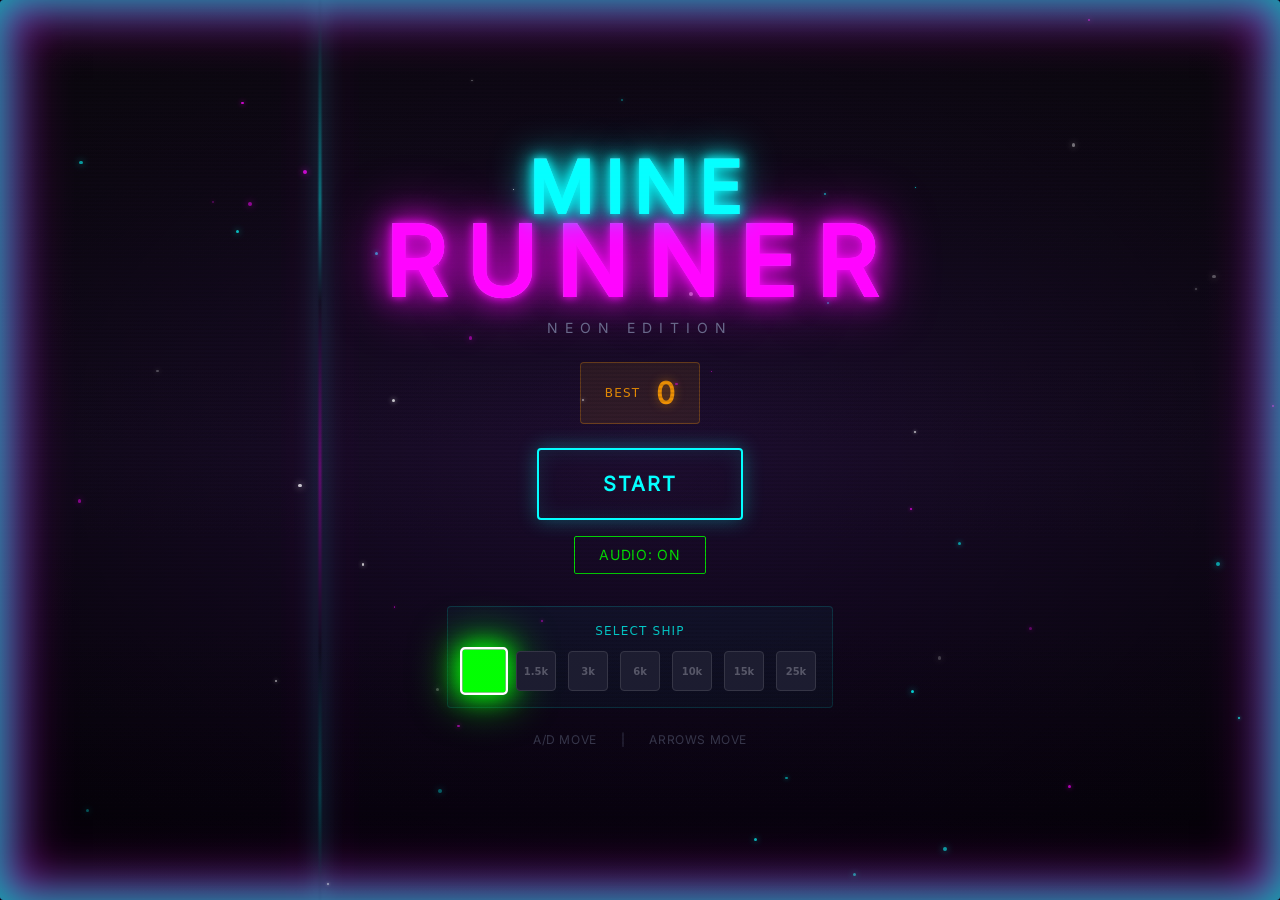
==== commit 4ac6e8e6: "Add files via upload" ====
--- a/game/public/index.html
+++ b/game/public/index.html
@@ -3,7 +3,7 @@
   <head>
     <meta charset="UTF-8" />
     <meta name="viewport" content="width=device-width, initial-scale=1.0, maximum-scale=1" />
-    <script type="module" crossorigin src="/game/public/assets/index-QOFUJcpI.js"></script>
+    <script type="module" crossorigin src="/game/public/assets/index-tLs4ceSm.js"></script>
     <link rel="stylesheet" crossorigin href="/game/public/assets/index-4JiBGQ7r.css">
   </head>
   <body>
